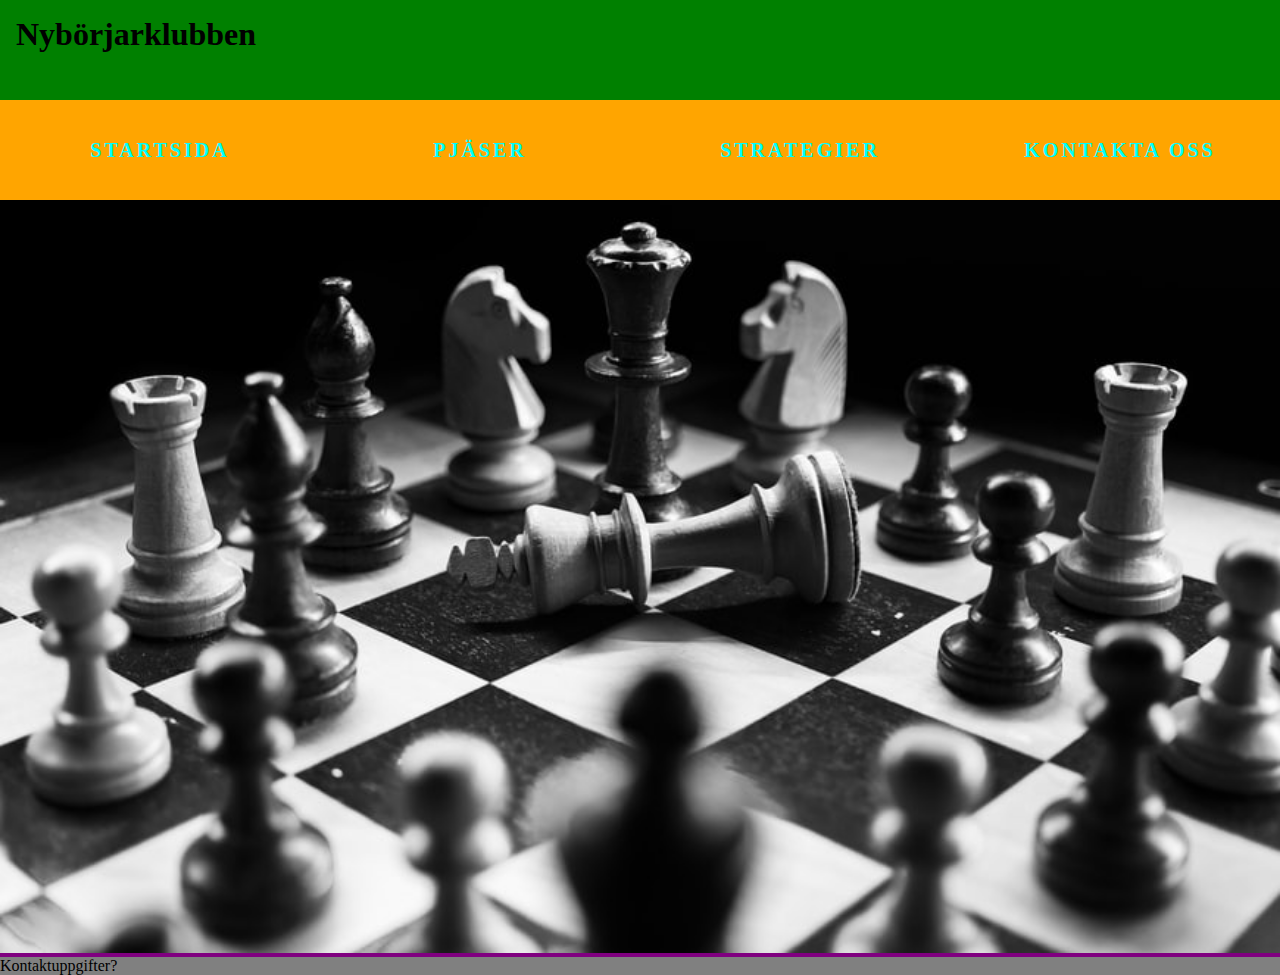
==== index.html @ f9b88149 "pieces" ====
<!DOCTYPE html>
<html lang="en">

<head>
    <meta charset="UTF-8">
    <meta http-equiv="X-UA-Compatible" content="IE=edge">
    <meta name="viewport" content="width=device-width, initial-scale=1.0">
    <title>Nybörjarklubben</title>
    <link rel="stylesheet" href="css/style.css">
</head>

<body>
    <div id="grid_wrapper">

        <header>
            <h1>Nybörjarklubben</h1>
        </header>

        <nav>
            <ul id="nav-links">
                <li><a href="index.html">Startsida</a></li>
                <li><a href="pieces.html">Pjäser</a></li>
                <li><a href="strategier.html">Strategier</a></li>
                <li><a href="kontakta_oss.html">Kontakta Oss</a></li>
            </ul>

            <div id="burger">
                <div id="line_1" class="burger_line"></div>
                <div id="line_2" class="burger_line"></div>
                <div id="line_3" class="burger_line"></div>
            </div>
        </nav>

        <section id="start_section">
            <img src="img/startsida.jpg" id="img_startsida" alt="Bild på ett schack-bräde">
        </section>

        <footer> Kontaktuppgifter?</footer>
    </div>

    <script src="js/script.js"></script>

</body>

</html>
---- css/style.css ----
* {
    margin: 0;
    padding: 0;
    box-sizing: border-box;
}

nav {
    display: flex;
    justify-content: flex-end;
    align-items: center;
    background-color: red;
    grid-area: na;
}

#nav-links {
    display: flex;
    flex-direction: column;
    justify-content: space-around;
    align-items: center;
    height: 90vh;
    background-color: rgb(25, 0, 255);
    position: absolute;
    right: 0px;
    top: -90vh;
    width: 200px;
    list-style: none;
    transition: all 0.5s;
}

.nav-active {
    transform: translateY(100vh);
}

#nav-links a {
    text-decoration: none;
    color: aqua;
    letter-spacing: 0.1875rem;
    font-weight: bold;
    font-size: 1.25rem;
    text-transform: uppercase;
    width: 200px;
    height: 3rem;
    display: flex;
    justify-content: center;
    align-items: center;
}

#nav-links a:hover {
    color: darkblue;
    background-color: brown;
    transition: ease 0.4s;
}

.burger_line {
    width: 25px;
    height: 3px;
    background-color: orange;
    margin: 5px;
    border-radius: 10%;
    transition: all 0.5s;
}

.crossed_line #line_2 {
    opacity: 0;
}

.crossed_line #line_1 {
    transform: rotate(-45deg) translate(-5px, 6px);
}

.crossed_line #line_3 {
    transform: rotate(45deg) translate(-5px, -6px);
}

#burger {
    margin-right: 87.5px;
    cursor: pointer;
}

#grid_wrapper {
    display: grid;
    grid-template-columns: minmax(200px, 1fr) 200px;
    grid-template-rows: 100px 1fr 100px;
    grid-template-areas: "he na" "ss ss" "fo fo";
}

header {
    grid-area: he;
    background: green;
    padding: 16px;
}

#start_section {
    grid-area: ss;
    background: purple;
}

footer {
    grid-area: fo;
    background: gray;
}

#img_startsida {
    height: auto;
    width: 100vw;
}

#pieces_wrapper{
    grid-area: ss;
    display: grid;
    grid-template-columns: 1fr 1fr;
    grid-template-rows: 1fr 1fr 1fr 1fr 1fr 1fr;
    grid-template-areas: 
    "kb kt"
    "qb qt"
    "rb rt"
    "bb bt"
    "hb ht"
    "pb pt"
    ;
}
#king_bild {
    grid-area: kb;
}
#king_text {
    grid-area: kt;
}
#queen_bild {
    grid-area: qb;
}
#queen_text {
    grid-area: qt;
}
#rook_bild {
    grid-area: rb;
}
#rook_text {
    grid-area: rt;
}
#bishop_bild {
    grid-area: bb;
}
#bishop_text {
    grid-area: bt;
}
#horse_bild {
    grid-area: hb;
}
#horse_text {
    grid-area: ht;
}
#pawn_bild {
    grid-area: pb;
}
#pawn_text {
    grid-area: pt;
}

@media screen and (min-width: 800px) {
    #burger {
        display: none;
    }
    #grid_wrapper {
        display: grid;
        grid-template-columns: 1fr 1fr;
        grid-template-rows: 100px 1fr 100px;
        grid-template-areas: "he" "na" "ss" "ss" "fo" "fo";
    }
    #nav-links {
        flex-direction: row;
        justify-content: space-around;
        align-items: center;
        height: 100px;
        background-color: orange;
        position: absolute;
        left: 0px;
        top: 100px;
        width: 100%;
    }
    #img_startsida {
        top: 100px;
        width: 100vw;
        height: auto;
    }
    .nav-active {
        transform: none;
    }
}
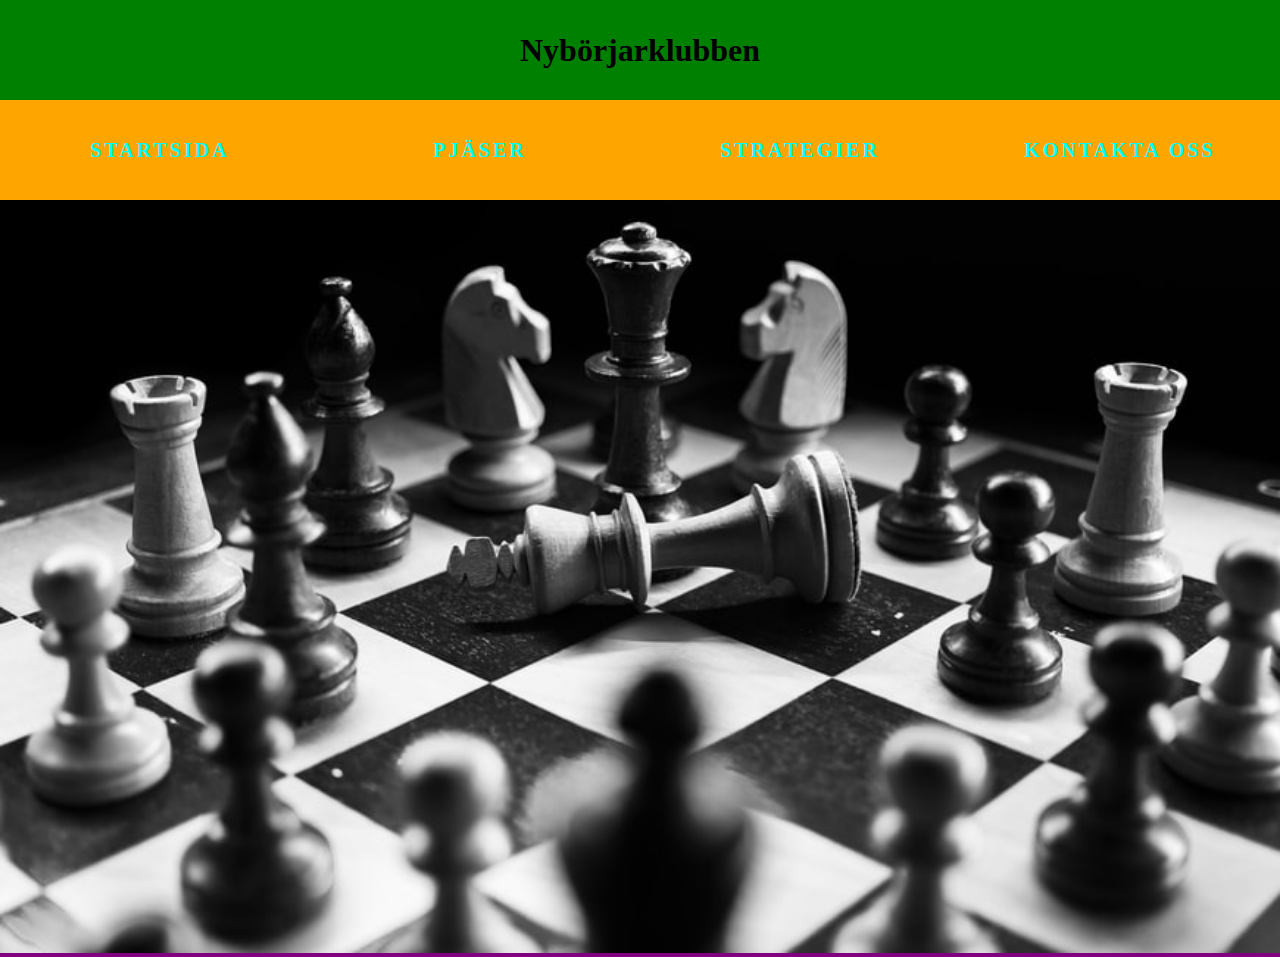
==== commit a79376b2: "skrev mycket i strategier." ====
--- a/index.html
+++ b/index.html
@@ -35,7 +35,6 @@
             <img src="img/startsida.jpg" id="img_startsida" alt="Bild på ett schack-bräde">
         </section>
 
-        <footer> Kontaktuppgifter?</footer>
     </div>
 
     <script src="js/script.js"></script>
--- a/css/style.css
+++ b/css/style.css
@@ -2,6 +2,9 @@
     margin: 0;
     padding: 0;
     box-sizing: border-box;
+}
+
+body {
 }
 
 nav {
@@ -80,14 +83,16 @@
 #grid_wrapper {
     display: grid;
     grid-template-columns: minmax(200px, 1fr) 200px;
-    grid-template-rows: 100px 1fr 100px;
-    grid-template-areas: "he na" "ss ss" "fo fo";
+    grid-template-rows: 100px 1fr;
+    grid-template-areas: "he na" "ss ss";
 }
 
 header {
     grid-area: he;
     background: green;
-    padding: 16px;
+    display: flex;
+    justify-content: center;
+    align-items: center;
 }
 
 #start_section {
@@ -95,11 +100,6 @@
     background: purple;
 }
 
-footer {
-    grid-area: fo;
-    background: gray;
-}
-
 #img_startsida {
     height: auto;
     width: 100vw;
@@ -108,8 +108,9 @@
 #pieces_wrapper{
     grid-area: ss;
     display: grid;
+    margin: 30px;
     grid-template-columns: 1fr 1fr;
-    grid-template-rows: 1fr 1fr 1fr 1fr 1fr 1fr;
+    grid-template-rows: 200px 200px 200px 200px 200px 200px;
     grid-template-areas: 
     "kb kt"
     "qb qt"
@@ -156,6 +157,90 @@
     grid-area: pt;
 }
 
+.pieces {
+    background-color: blueviolet;
+    flex-direction: column;
+    display: flex;
+    justify-content: center;
+    align-items: center;
+}
+
+.pieces_bilder {
+    height: 80%;
+    width: auto;
+}
+
+#strategier_wrapper{
+    grid-area: ss;
+    display: grid;
+    margin: 20px;
+    grid-template-columns: 1fr 1fr;
+    grid-template-rows: 100px 200px 100px 200px 100px 200px;
+    grid-template-areas: 
+    "op op" 
+    "bo to" 
+    "mg mg" 
+    "bm tm" 
+    "eg eg" 
+    "be te" 
+    ;
+}
+
+#openings{
+grid-area: op;
+}
+
+#bild_opening{
+grid-area: bo;
+margin-bottom: 20px;
+}
+
+.strategier_bilder {
+height: 100%;
+width: auto;
+margin-bottom: 20px;
+    }
+
+#text_opening{
+    grid-area: to;
+    margin-bottom: 20px;
+}
+
+#mid_game{
+    grid-area: mg;
+}
+
+#bild_mid{
+    grid-area: bm;
+    margin-bottom: 20px;
+}
+
+#text_mid{
+    grid-area: tm;
+    margin-bottom: 20px;
+}
+
+#end_game{
+    grid-area: eg;
+}
+
+#bild_end{
+    grid-area: be;
+}
+
+#text_end{
+    grid-area: te;
+}
+
+.strategier {
+    background-color: blueviolet;
+    flex-direction: column;
+    display: flex;
+    justify-content: center;
+    align-items: center;
+}
+
+
 @media screen and (min-width: 800px) {
     #burger {
         display: none;
@@ -163,8 +248,8 @@
     #grid_wrapper {
         display: grid;
         grid-template-columns: 1fr 1fr;
-        grid-template-rows: 100px 1fr 100px;
-        grid-template-areas: "he" "na" "ss" "ss" "fo" "fo";
+        grid-template-rows: 100px 1fr;
+        grid-template-areas: "he" "na" "ss" "ss";
     }
     #nav-links {
         flex-direction: row;
@@ -185,4 +270,38 @@
     .nav-active {
         transform: none;
     }
+
+    #pieces_wrapper{
+        grid-area: ss;
+        display: grid;
+        width: 100vw;
+        margin-top: 100px;
+        grid-template-columns: 1fr 1fr;
+        grid-template-rows: 1fr 1fr 1fr 1fr 1fr 1fr;
+        grid-template-areas: 
+        "kb kt"
+        "qb qt"
+        "rb rt"
+        "bb bt"
+        "hb ht"
+        "pb pt"
+        ;
+    }
+
+    #strategier_wrapper{
+        grid-area: ss;
+        display: grid;
+        width: 100vw;
+        margin-top: 100px;
+        grid-template-columns: 1fr 1fr;
+        grid-template-rows: 1fr 1fr 1fr 1fr 1fr 1fr;
+        grid-template-areas: 
+        "op op" 
+        "bo to" 
+        "mg mg" 
+        "bm tm" 
+        "eg eg" 
+        "be te" 
+        ;
+    }
 }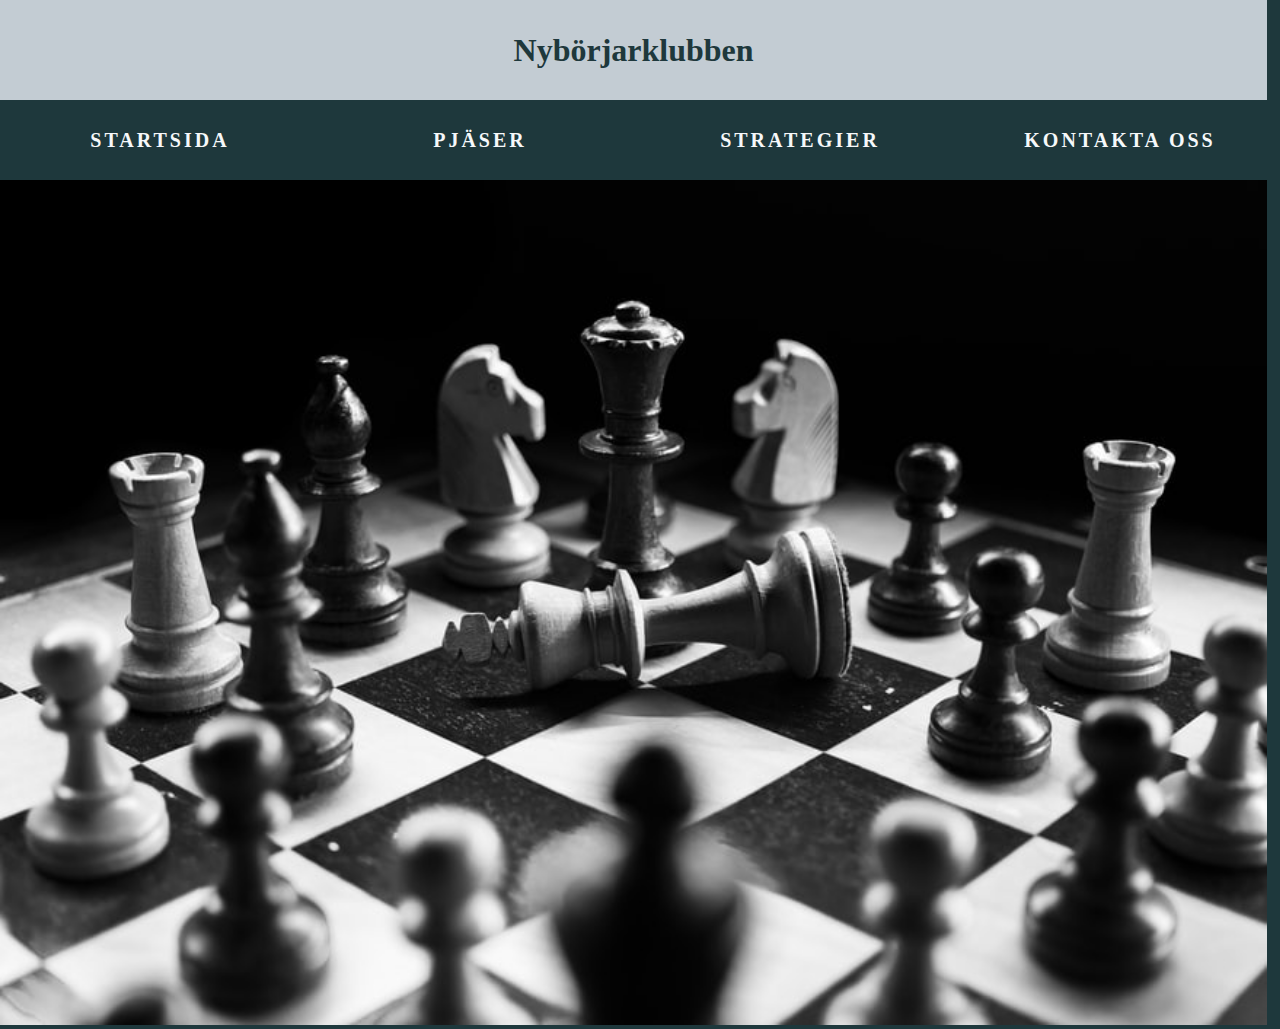
==== commit 625aa523: "färger och pieces-dokumentet" ====
--- a/index.html
+++ b/index.html
@@ -13,7 +13,7 @@
     <div id="grid_wrapper">
 
         <header>
-            <h1>Nybörjarklubben</h1>
+            <h1 id="club_name">Nybörjarklubben</h1>
         </header>
 
         <nav>
--- a/css/style.css
+++ b/css/style.css
@@ -5,13 +5,23 @@
 }
 
 body {
+background-color: #1e383c;
+}
+
+p {
+    color: #f6f8fa;
+}
+
+h1 {
+    color: #f6f8fa;
+    font-size: 2rem;
 }
 
 nav {
     display: flex;
     justify-content: flex-end;
     align-items: center;
-    background-color: red;
+    background-color: #c3ccd3;
     grid-area: na;
 }
 
@@ -21,7 +31,7 @@
     justify-content: space-around;
     align-items: center;
     height: 90vh;
-    background-color: rgb(25, 0, 255);
+    background-color: #1e383c;
     position: absolute;
     right: 0px;
     top: -90vh;
@@ -36,7 +46,7 @@
 
 #nav-links a {
     text-decoration: none;
-    color: aqua;
+    color: #f6f8fa;
     letter-spacing: 0.1875rem;
     font-weight: bold;
     font-size: 1.25rem;
@@ -49,15 +59,14 @@
 }
 
 #nav-links a:hover {
-    color: darkblue;
-    background-color: brown;
+    background-color: #47646f;
     transition: ease 0.4s;
 }
 
 .burger_line {
     width: 25px;
     height: 3px;
-    background-color: orange;
+    background-color:#1e383c;
     margin: 5px;
     border-radius: 10%;
     transition: all 0.5s;
@@ -89,15 +98,19 @@
 
 header {
     grid-area: he;
-    background: green;
+    background-color: #c3ccd3;
     display: flex;
     justify-content: center;
     align-items: center;
+}
+
+#club_name{
+    color: #1e383c;
 }
 
 #start_section {
     grid-area: ss;
-    background: purple;
+    background-color: #1e383c;
 }
 
 #img_startsida {
@@ -105,64 +118,99 @@
     width: 100vw;
 }
 
-#pieces_wrapper{
+#pieces_wrapper {
     grid-area: ss;
     display: grid;
     margin: 30px;
     grid-template-columns: 1fr 1fr;
     grid-template-rows: 200px 200px 200px 200px 200px 200px;
-    grid-template-areas: 
-    "kb kt"
-    "qb qt"
-    "rb rt"
-    "bb bt"
-    "hb ht"
-    "pb pt"
-    ;
-}
+    grid-template-areas: "kb kt" "qb qt" "rb rt" "bb bt" "hb ht" "pb pt";
+}
+
 #king_bild {
     grid-area: kb;
-}
+    margin-bottom: 2.5px;
+}
+
 #king_text {
     grid-area: kt;
-}
+    margin-bottom: 2.5px;
+}
+
 #queen_bild {
     grid-area: qb;
-}
+    background-color: #47646f;
+    margin-bottom: 2.5px;
+    margin-top: 2.5px;
+}
+
 #queen_text {
     grid-area: qt;
-}
+    background-color: #47646f;
+    margin-bottom: 2.5px;
+    margin-top: 2.5px;
+}
+
 #rook_bild {
     grid-area: rb;
-}
+    margin-bottom: 2.5px;
+    margin-top: 2.5px;
+}
+
 #rook_text {
     grid-area: rt;
-}
+    margin-bottom: 2.5px;
+    margin-top: 2.5px;
+}
+
 #bishop_bild {
     grid-area: bb;
-}
+    background-color: #47646f;
+    margin-bottom: 2.5px;
+    margin-top: 2.5px;
+}
+
 #bishop_text {
     grid-area: bt;
-}
+    background-color: #47646f;
+    margin-bottom: 2.5px;
+    margin-top: 2.5px;
+}
+
 #horse_bild {
     grid-area: hb;
-}
+    margin-bottom: 2.5px;
+    margin-top: 2.5px;
+}
+
 #horse_text {
     grid-area: ht;
-}
+    margin-bottom: 2.5px;
+    margin-top: 2.5px;
+}
+
 #pawn_bild {
     grid-area: pb;
-}
+    background-color: #47646f;
+    margin-bottom: 2.5px;
+    margin-top: 2.5px;
+}
+
 #pawn_text {
     grid-area: pt;
+    background-color: #47646f;
+    margin-bottom: 2.5px;
+    margin-top: 2.5px;
 }
 
 .pieces {
-    background-color: blueviolet;
+    background-color: #8ea6b2;
     flex-direction: column;
     display: flex;
     justify-content: center;
     align-items: center;
+    text-align: center;
+    padding-right: 1.5rem;
 }
 
 .pieces_bilder {
@@ -170,65 +218,58 @@
     width: auto;
 }
 
-#strategier_wrapper{
+#strategier_wrapper {
     grid-area: ss;
     display: grid;
     margin: 20px;
     grid-template-columns: 1fr 1fr;
     grid-template-rows: 100px 200px 100px 200px 100px 200px;
-    grid-template-areas: 
-    "op op" 
-    "bo to" 
-    "mg mg" 
-    "bm tm" 
-    "eg eg" 
-    "be te" 
-    ;
-}
-
-#openings{
-grid-area: op;
-}
-
-#bild_opening{
-grid-area: bo;
-margin-bottom: 20px;
+    grid-template-areas: "op op" "bo to" "mg mg" "bm tm" "eg eg" "be te";
+}
+
+#openings {
+    grid-area: op;
+}
+
+#bild_opening {
+    grid-area: bo;
+    margin-bottom: 20px;
 }
 
 .strategier_bilder {
-height: 100%;
-width: auto;
-margin-bottom: 20px;
-    }
-
-#text_opening{
+    height: 100%;
+    width: auto;
+    margin-bottom: 20px;
+}
+
+#text_opening {
     grid-area: to;
     margin-bottom: 20px;
 }
 
-#mid_game{
+#mid_game {
     grid-area: mg;
 }
 
-#bild_mid{
+#bild_mid {
     grid-area: bm;
     margin-bottom: 20px;
 }
 
-#text_mid{
+#text_mid {
     grid-area: tm;
     margin-bottom: 20px;
 }
 
-#end_game{
+#end_game {
     grid-area: eg;
 }
 
-#bild_end{
+#bild_end {
     grid-area: be;
 }
 
-#text_end{
+#text_end {
     grid-area: te;
 }
 
@@ -239,7 +280,6 @@
     justify-content: center;
     align-items: center;
 }
-
 
 @media screen and (min-width: 800px) {
     #burger {
@@ -255,53 +295,132 @@
         flex-direction: row;
         justify-content: space-around;
         align-items: center;
-        height: 100px;
-        background-color: orange;
+        height: 80px;
+        background-color: ##1e383c;
         position: absolute;
-        left: 0px;
-        top: 100px;
-        width: 100%;
-    }
-    #img_startsida {
         top: 100px;
         width: 100vw;
+    }
+    #img_startsida {
+        margin-top: 80px;
+        top: 100px;
+        width: 99vw;
         height: auto;
     }
     .nav-active {
         transform: none;
     }
-
-    #pieces_wrapper{
+    #pieces_wrapper {
+        grid-area: ss;
+        display: grid;
+        width: 100vw;
+        margin: 0px;
+        margin-top: 80px;
+        grid-template-columns: 200px 1fr 200px 1fr;
+        grid-template-rows: 300px 300px 300px;
+        grid-template-areas: "kb kt qb qt" "rb rt bb bt" "hb ht pb pt";
+    }
+
+    .pieces {
+    }
+
+    #king_bild {
+        grid-area: kb;
+        margin-bottom: 5px;
+    }
+    
+    #king_text {
+        grid-area: kt;
+        margin-right: 5px;
+        margin-bottom: 5px;
+    }
+
+    #queen_bild {
+        grid-area: qb;
+        margin-left: 5px;
+        margin-bottom: 5px;
+        margin-top: 0px;
+    }
+    
+    #queen_text {
+        grid-area: qt;
+        margin-bottom: 5px;
+        margin-top: 0px;
+    }
+
+    #rook_bild {
+        grid-area: rb;
+        background-color: #47646f;
+        margin-bottom: 5px;
+        margin-top: 5px;
+    }
+    
+    #rook_text {
+        grid-area: rt;
+        background-color: #47646f;
+        margin-right: 5px;
+        margin-bottom: 5px;
+        margin-top: 5px;
+    }
+    
+    #bishop_bild {
+        grid-area: bb;
+        background-color: #8ea6b2;
+        margin-left: 5px;
+        margin-bottom: 5px;
+        margin-top: 5px;
+    }
+    
+    #bishop_text {
+        grid-area: bt;
+        background-color: #8ea6b2;
+        margin-bottom: 5px;
+        margin-top: 5px;
+    }
+    
+    #horse_bild {
+        grid-area: hb;
+        margin-bottom: 10px;
+        margin-top: 5px;
+    }
+
+    #horse_text {
+        grid-area: ht;
+        margin-right: 5px;
+        margin-bottom: 10px;
+        margin-top: 5px;
+    } 
+
+    #pawn_bild {
+        grid-area: pb;
+        margin-left: 5px;
+        margin-bottom: 10px;
+        margin-top: 5px;
+    }
+    
+    #pawn_text {
+        grid-area: pt;
+        margin-bottom: 10px;
+        margin-top: 5px;
+    }
+    .center_the_pieces_wrapper {
+        display: flex;
+        justify-content: center;
+    }
+    #strategier_wrapper {
         grid-area: ss;
         display: grid;
         width: 100vw;
         margin-top: 100px;
         grid-template-columns: 1fr 1fr;
-        grid-template-rows: 1fr 1fr 1fr 1fr 1fr 1fr;
-        grid-template-areas: 
-        "kb kt"
-        "qb qt"
-        "rb rt"
-        "bb bt"
-        "hb ht"
-        "pb pt"
-        ;
-    }
-
-    #strategier_wrapper{
-        grid-area: ss;
-        display: grid;
-        width: 100vw;
-        margin-top: 100px;
-        grid-template-columns: 1fr 1fr;
-        grid-template-rows: 1fr 1fr 1fr 1fr 1fr 1fr;
-        grid-template-areas: 
-        "op op" 
-        "bo to" 
-        "mg mg" 
-        "bm tm" 
-        "eg eg" 
-        "be te" 
-        ;
-    }
+        grid-template-rows: 80px 400px 80px 400px 80px 400px;
+        grid-template-areas: "op op" "bo to" "mg mg" "bm tm" "eg eg" "be te";
+    }
+
+    #openings {
+        grid-area: op;
+        margin-right: 50vh;
+        margin-left: 50vh;
+    }
+
 }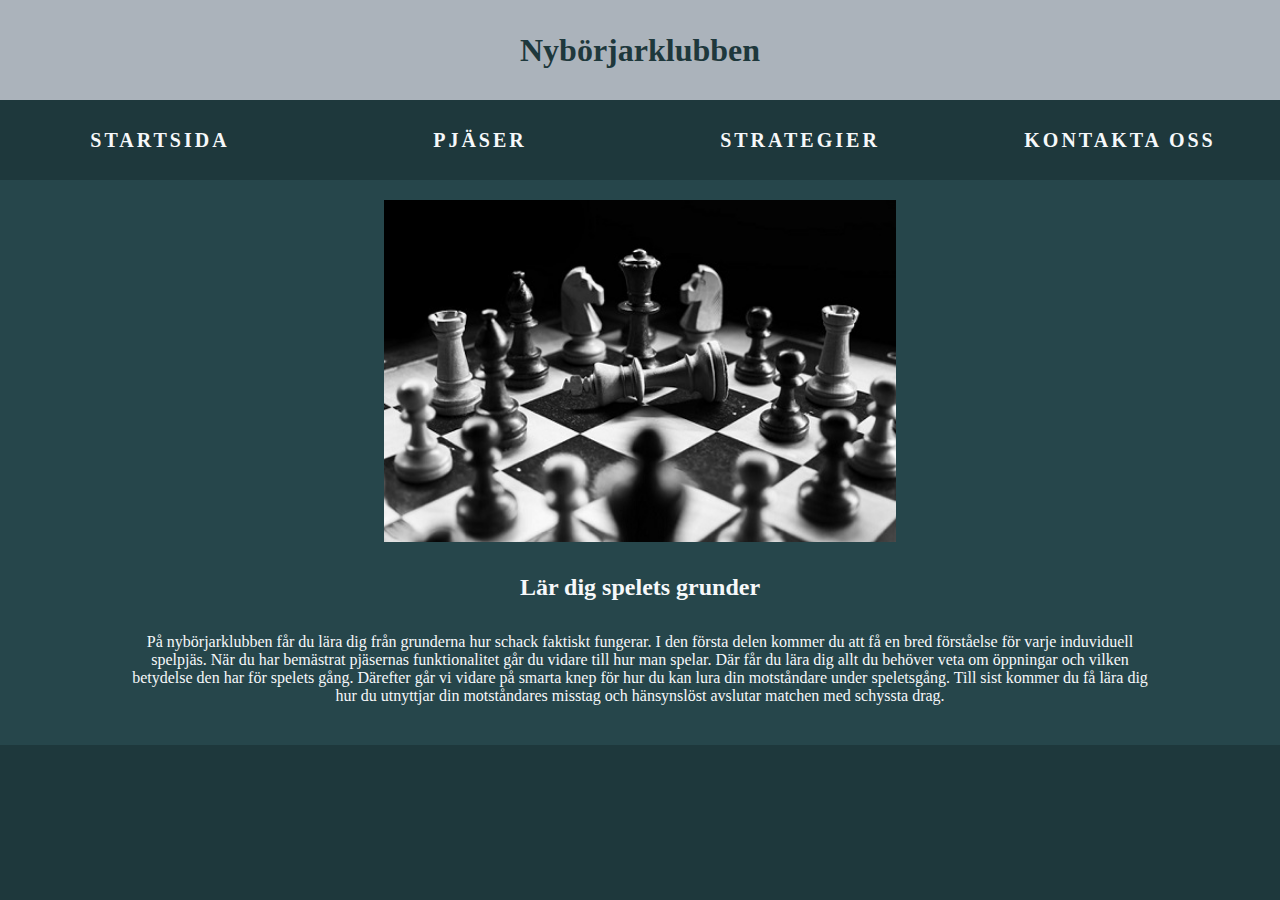
==== commit a61b1762: "indexhtml" ====
--- a/index.html
+++ b/index.html
@@ -33,6 +33,8 @@
 
         <section id="start_section">
             <img src="img/startsida.jpg" id="img_startsida" alt="Bild på ett schack-bräde">
+            <h2 class="start_text">Lär dig spelets grunder</h2>
+            <p class="start_text start_text2">På nybörjarklubben får du lära dig från grunderna hur schack faktiskt fungerar. I den första delen kommer du att få en bred förståelse för varje induviduell spelpjäs. När du har bemästrat pjäsernas funktionalitet går du vidare till hur man spelar. Där får du lära dig allt du behöver veta om öppningar och vilken betydelse den har för spelets gång. Därefter går vi vidare på smarta knep för hur du kan lura din motståndare under speletsgång. Till sist kommer du få lära dig hur du utnyttjar din motståndares misstag och hänsynslöst avslutar matchen med schyssta drag.</p>
         </section>
 
     </div>
--- a/css/style.css
+++ b/css/style.css
@@ -15,6 +15,10 @@
 h1 {
     color: #f6f8fa;
     font-size: 2rem;
+}
+
+h2 {
+    color: #f6f8fa;
 }
 
 nav {
@@ -98,7 +102,7 @@
 
 header {
     grid-area: he;
-    background-color: #c3ccd3;
+    background-color: #abb3bb;
     display: flex;
     justify-content: center;
     align-items: center;
@@ -106,11 +110,12 @@
 
 #club_name{
     color: #1e383c;
+    text-align: center;
 }
 
 #start_section {
     grid-area: ss;
-    background-color: #1e383c;
+    background-color: #26464b;
 }
 
 #img_startsida {
@@ -123,7 +128,7 @@
     display: grid;
     margin: 30px;
     grid-template-columns: 1fr 1fr;
-    grid-template-rows: 200px 200px 200px 200px 200px 200px;
+    grid-template-rows: repeat(6,200px);
     grid-template-areas: "kb kt" "qb qt" "rb rt" "bb bt" "hb ht" "pb pt";
 }
 
@@ -204,7 +209,7 @@
 }
 
 .pieces {
-    background-color: #8ea6b2;
+    background-color: #788c96;
     flex-direction: column;
     display: flex;
     justify-content: center;
@@ -287,24 +292,45 @@
     }
     #grid_wrapper {
         display: grid;
-        grid-template-columns: 1fr 1fr;
+        grid-template-columns: 1fr;
         grid-template-rows: 100px 1fr;
-        grid-template-areas: "he" "na" "ss" "ss";
+        grid-template-areas: 
+        "he"  
+        "ss";
     }
     #nav-links {
         flex-direction: row;
         justify-content: space-around;
         align-items: center;
         height: 80px;
-        background-color: ##1e383c;
+        background-color: #1e383c;
         position: absolute;
         top: 100px;
         width: 100vw;
     }
+
+    #start_section{
+        display: flex;
+        flex-direction: column; 
+        align-items:center;
+        justify-content: space-evenly;
+    }
+
+    .start_text{
+        margin-top: 2rem;
+        margin-right: 8rem;
+        margin-left: 8rem;
+        text-align: center;
+    }
+
+    .start_text2 {
+        margin-bottom: 40px;
+    }
+
     #img_startsida {
-        margin-top: 80px;
+        margin-top: 100px;
         top: 100px;
-        width: 99vw;
+        width: 40%;
         height: auto;
     }
     .nav-active {
@@ -365,7 +391,7 @@
     
     #bishop_bild {
         grid-area: bb;
-        background-color: #8ea6b2;
+        background-color: #788c96;
         margin-left: 5px;
         margin-bottom: 5px;
         margin-top: 5px;
@@ -373,7 +399,7 @@
     
     #bishop_text {
         grid-area: bt;
-        background-color: #8ea6b2;
+        background-color: #788c96;
         margin-bottom: 5px;
         margin-top: 5px;
     }
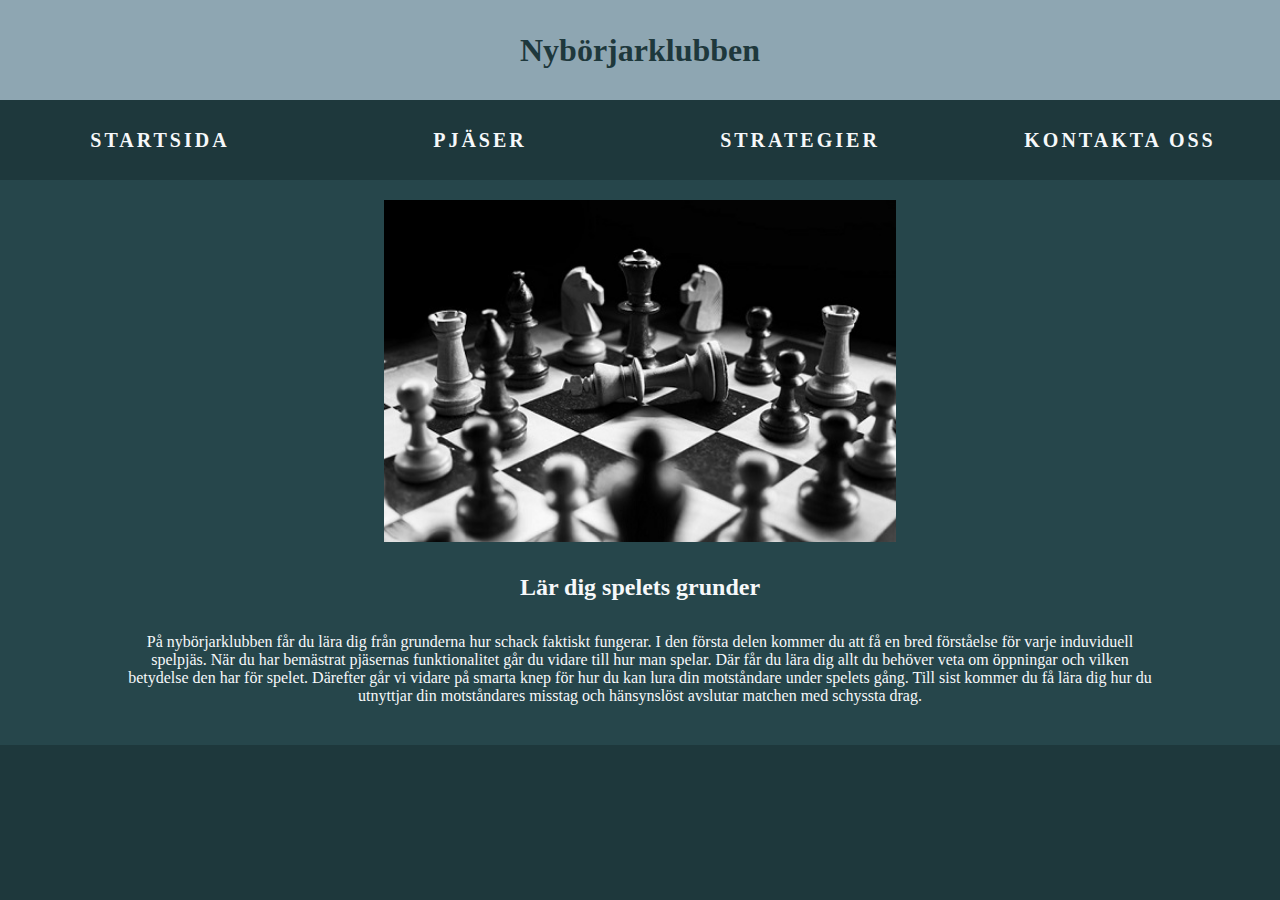
==== commit 393731c2: "strategier" ====
--- a/index.html
+++ b/index.html
@@ -34,7 +34,7 @@
         <section id="start_section">
             <img src="img/startsida.jpg" id="img_startsida" alt="Bild på ett schack-bräde">
             <h2 class="start_text">Lär dig spelets grunder</h2>
-            <p class="start_text start_text2">På nybörjarklubben får du lära dig från grunderna hur schack faktiskt fungerar. I den första delen kommer du att få en bred förståelse för varje induviduell spelpjäs. När du har bemästrat pjäsernas funktionalitet går du vidare till hur man spelar. Där får du lära dig allt du behöver veta om öppningar och vilken betydelse den har för spelets gång. Därefter går vi vidare på smarta knep för hur du kan lura din motståndare under speletsgång. Till sist kommer du få lära dig hur du utnyttjar din motståndares misstag och hänsynslöst avslutar matchen med schyssta drag.</p>
+            <p class="start_text start_text2">På nybörjarklubben får du lära dig från grunderna hur schack faktiskt fungerar. I den första delen kommer du att få en bred förståelse för varje induviduell spelpjäs. När du har bemästrat pjäsernas funktionalitet går du vidare till hur man spelar. Där får du lära dig allt du behöver veta om öppningar och vilken betydelse den har för spelet. Därefter går vi vidare på smarta knep för hur du kan lura din motståndare under spelets gång. Till sist kommer du få lära dig hur du utnyttjar din motståndares misstag och hänsynslöst avslutar matchen med schyssta drag.</p>
         </section>
 
     </div>
--- a/css/style.css
+++ b/css/style.css
@@ -25,7 +25,7 @@
     display: flex;
     justify-content: flex-end;
     align-items: center;
-    background-color: #c3ccd3;
+    background-color: #8ea6b2;
     grid-area: na;
 }
 
@@ -102,7 +102,7 @@
 
 header {
     grid-area: he;
-    background-color: #abb3bb;
+    background-color: #8ea6b2;
     display: flex;
     justify-content: center;
     align-items: center;
@@ -122,6 +122,25 @@
     height: auto;
     width: 100vw;
 }
+
+#start_section{
+    display: flex;
+    flex-direction: column; 
+    align-items:center;
+    justify-content: space-evenly;
+}
+
+.start_text{
+    margin-top: 2rem;
+    margin-right: 4rem;
+    margin-left: 4rem;
+    text-align: center;
+}
+
+.start_text2 {
+    margin-bottom: 40px;
+}
+
 
 #pieces_wrapper {
     grid-area: ss;
@@ -228,21 +247,27 @@
     display: grid;
     margin: 20px;
     grid-template-columns: 1fr 1fr;
-    grid-template-rows: 100px 200px 100px 200px 100px 200px;
+    grid-template-rows: 70px 200px 70px 200px 70px 200px;
     grid-template-areas: "op op" "bo to" "mg mg" "bm tm" "eg eg" "be te";
+}
+
+.rubriker_stratergier {
+    color: #1e383c;
 }
 
 #openings {
     grid-area: op;
+    background-color: #8ea6b2;
 }
 
 #bild_opening {
     grid-area: bo;
     margin-bottom: 20px;
+    background-color: #47646f;
 }
 
 .strategier_bilder {
-    height: 100%;
+    height: 24vw;
     width: auto;
     margin-bottom: 20px;
 }
@@ -250,40 +275,48 @@
 #text_opening {
     grid-area: to;
     margin-bottom: 20px;
+    background-color: #47646f;
 }
 
 #mid_game {
     grid-area: mg;
+    background-color: #8ea6b2;
+    
 }
 
 #bild_mid {
     grid-area: bm;
     margin-bottom: 20px;
+    background-color: #47646f;
 }
 
 #text_mid {
     grid-area: tm;
     margin-bottom: 20px;
+    background-color: #47646f;
 }
 
 #end_game {
     grid-area: eg;
+    background-color: #8ea6b2;
 }
 
 #bild_end {
     grid-area: be;
+    background-color: #47646f;
 }
 
 #text_end {
     grid-area: te;
+    background-color: #47646f;
 }
 
 .strategier {
-    background-color: blueviolet;
     flex-direction: column;
     display: flex;
     justify-content: center;
     align-items: center;
+    text-align: center;
 }
 
 @media screen and (min-width: 800px) {
@@ -439,14 +472,12 @@
         width: 100vw;
         margin-top: 100px;
         grid-template-columns: 1fr 1fr;
-        grid-template-rows: 80px 400px 80px 400px 80px 400px;
+        grid-template-rows: 80px 500px 80px 500px 80px 500px;
         grid-template-areas: "op op" "bo to" "mg mg" "bm tm" "eg eg" "be te";
+        margin: 0%;
     }
 
     #openings {
         grid-area: op;
-        margin-right: 50vh;
-        margin-left: 50vh;
-    }
-
+    }
 }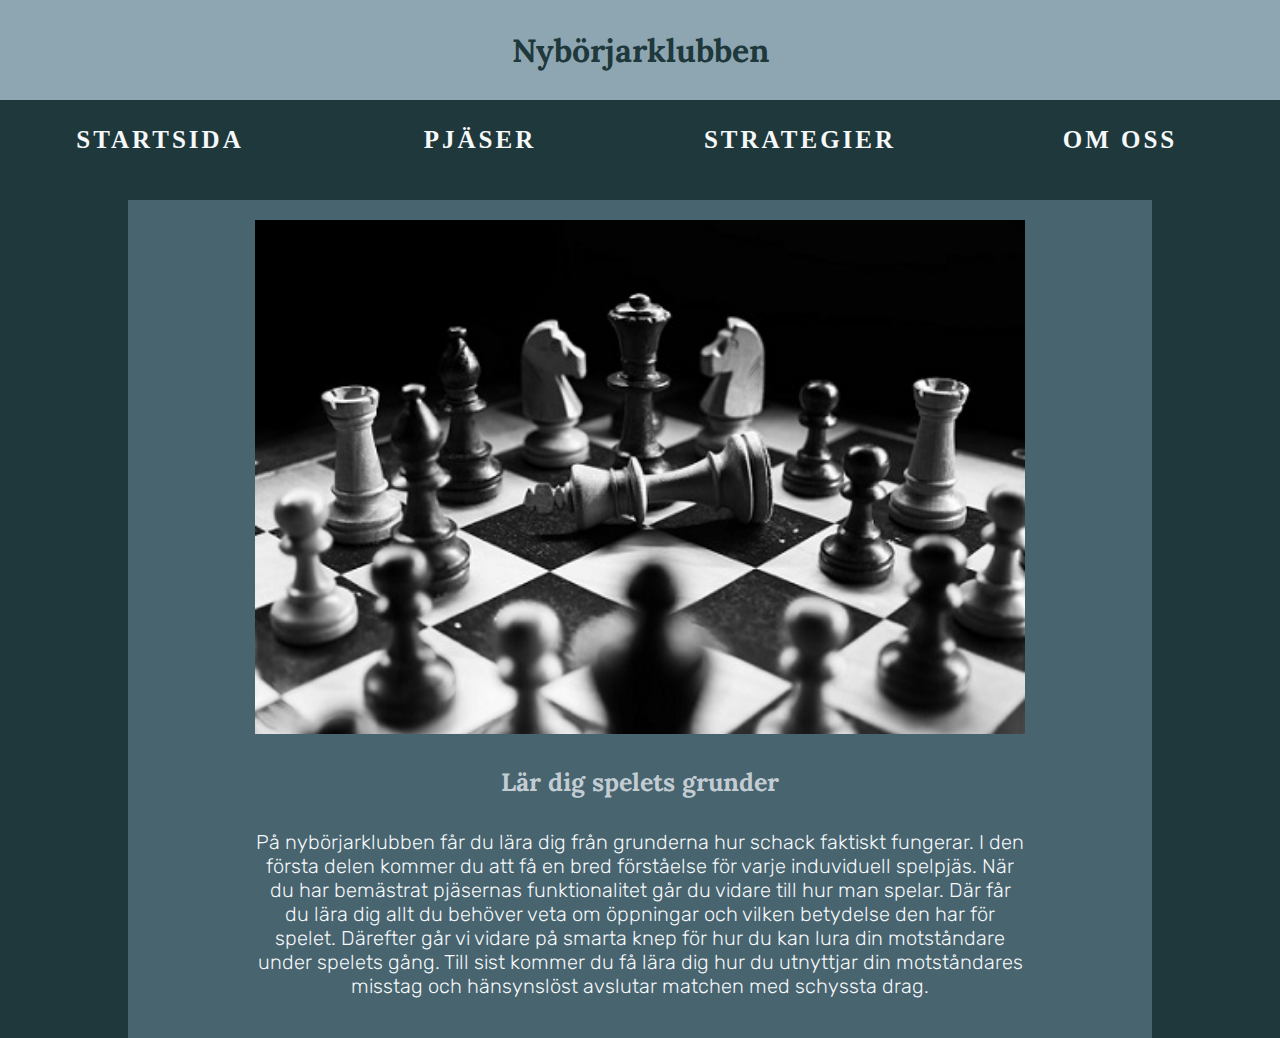
==== commit 6a2643c5: "fonts och size" ====
--- a/index.html
+++ b/index.html
@@ -7,6 +7,9 @@
     <meta name="viewport" content="width=device-width, initial-scale=1.0">
     <title>Nybörjarklubben</title>
     <link rel="stylesheet" href="css/style.css">
+    <style>
+        @import url('https://fonts.googleapis.com/css2?family=Lora&family=Rubik:wght@500&display=swap');
+    </style>
 </head>
 
 <body>
@@ -18,10 +21,10 @@
 
         <nav>
             <ul id="nav-links">
-                <li><a href="index.html">Startsida</a></li>
-                <li><a href="pieces.html">Pjäser</a></li>
-                <li><a href="strategier.html">Strategier</a></li>
-                <li><a href="kontakta_oss.html">Kontakta Oss</a></li>
+                <li><a href="index.html"><h3>startsida</h3></a></li>
+                <li><a href="pieces.html"><h3>Pjäser</h3></a></li>
+                <li><a href="strategier.html"><h3>Strategier</h3></a></li>
+                <li><a href="kontakta_oss.html"><h3>Om Oss</h3></a></li>
             </ul>
 
             <div id="burger">
@@ -31,12 +34,13 @@
             </div>
         </nav>
 
-        <section id="start_section">
-            <img src="img/startsida.jpg" id="img_startsida" alt="Bild på ett schack-bräde">
-            <h2 class="start_text">Lär dig spelets grunder</h2>
-            <p class="start_text start_text2">På nybörjarklubben får du lära dig från grunderna hur schack faktiskt fungerar. I den första delen kommer du att få en bred förståelse för varje induviduell spelpjäs. När du har bemästrat pjäsernas funktionalitet går du vidare till hur man spelar. Där får du lära dig allt du behöver veta om öppningar och vilken betydelse den har för spelet. Därefter går vi vidare på smarta knep för hur du kan lura din motståndare under spelets gång. Till sist kommer du få lära dig hur du utnyttjar din motståndares misstag och hänsynslöst avslutar matchen med schyssta drag.</p>
-        </section>
-
+        <div id="center_start">
+            <section id="start_section">
+                <img src="img/startsida.jpg" id="img_startsida" alt="Bild på ett schack-bräde">
+                <h2 class="start_text">Lär dig spelets grunder</h2>
+                <p class="start_text start_text2">På nybörjarklubben får du lära dig från grunderna hur schack faktiskt fungerar. I den första delen kommer du att få en bred förståelse för varje induviduell spelpjäs. När du har bemästrat pjäsernas funktionalitet går du vidare till hur man spelar. Där får du lära dig allt du behöver veta om öppningar och vilken betydelse den har för spelet. Därefter går vi vidare på smarta knep för hur du kan lura din motståndare under spelets gång. Till sist kommer du få lära dig hur du utnyttjar din motståndares misstag och hänsynslöst avslutar matchen med schyssta drag.</p>
+            </section>
+        </div>
     </div>
 
     <script src="js/script.js"></script>
--- a/css/style.css
+++ b/css/style.css
@@ -10,15 +10,26 @@
 
 p {
     color: #f6f8fa;
+    font-family: 'Rubik', sans-serif;
+    font-weight: lighter;
+    font-size: 85%;
 }
 
 h1 {
     color: #f6f8fa;
     font-size: 2rem;
+    font-family: 'Lora', serif;
 }
 
 h2 {
+    color: #c3ccd3;
+    font-family: 'Lora', serif;
+    font-size: 1.5625rem;
+}
+
+h3 {
     color: #f6f8fa;
+    font-size: 1.5625rem;
 }
 
 nav {
@@ -58,7 +69,7 @@
     width: 200px;
     height: 3rem;
     display: flex;
-    justify-content: center;
+    justify-content: space-evenly;
     align-items: center;
 }
 
@@ -71,7 +82,7 @@
     width: 25px;
     height: 3px;
     background-color:#1e383c;
-    margin: 5px;
+    margin: 0.3rem;
     border-radius: 10%;
     transition: all 0.5s;
 }
@@ -89,7 +100,7 @@
 }
 
 #burger {
-    margin-right: 87.5px;
+    margin-right: 5.46875rem;
     cursor: pointer;
 }
 
@@ -113,14 +124,20 @@
     text-align: center;
 }
 
+#center_start{
+    grid-area: ss;
+    display: flex;
+    justify-content: center;
+}
+
 #start_section {
-    grid-area: ss;
-    background-color: #26464b;
+    background-color: #47646f;
+    width: 90vw;
 }
 
 #img_startsida {
     height: auto;
-    width: 100vw;
+    width: 80vw;
 }
 
 #start_section{
@@ -138,14 +155,17 @@
 }
 
 .start_text2 {
-    margin-bottom: 40px;
-}
-
-
+    margin-bottom: 2.5rem;
+}
+
+#center_pieces{
+    grid-area: ss;
+    display: flex;
+    justify-content: center;
+}
 #pieces_wrapper {
-    grid-area: ss;
     display: grid;
-    margin: 30px;
+    width: 90vw;
     grid-template-columns: 1fr 1fr;
     grid-template-rows: repeat(6,200px);
     grid-template-areas: "kb kt" "qb qt" "rb rt" "bb bt" "hb ht" "pb pt";
@@ -153,78 +173,78 @@
 
 #king_bild {
     grid-area: kb;
-    margin-bottom: 2.5px;
+    margin-bottom: 0.15625rem;
 }
 
 #king_text {
     grid-area: kt;
-    margin-bottom: 2.5px;
+    margin-bottom: 0.15625rem;
 }
 
 #queen_bild {
     grid-area: qb;
     background-color: #47646f;
-    margin-bottom: 2.5px;
-    margin-top: 2.5px;
+    margin-bottom: 0.15625rem;
+    margin-top: 0.15625rem;
 }
 
 #queen_text {
     grid-area: qt;
     background-color: #47646f;
-    margin-bottom: 2.5px;
-    margin-top: 2.5px;
+    margin-bottom: 0.15625rem;
+    margin-top: 0.15625rem;
 }
 
 #rook_bild {
     grid-area: rb;
-    margin-bottom: 2.5px;
-    margin-top: 2.5px;
+    margin-bottom: 0.15625rem;
+    margin-top: 0.15625rem;
 }
 
 #rook_text {
     grid-area: rt;
-    margin-bottom: 2.5px;
-    margin-top: 2.5px;
+    margin-bottom: 0.15625rem;
+    margin-top: 0.15625rem;
 }
 
 #bishop_bild {
     grid-area: bb;
     background-color: #47646f;
-    margin-bottom: 2.5px;
-    margin-top: 2.5px;
+    margin-bottom: 0.15625rem;
+    margin-top: 0.15625rem;
 }
 
 #bishop_text {
     grid-area: bt;
     background-color: #47646f;
-    margin-bottom: 2.5px;
-    margin-top: 2.5px;
+    margin-bottom: 0.15625rem;
+    margin-top: 0.15625rem;
 }
 
 #horse_bild {
     grid-area: hb;
-    margin-bottom: 2.5px;
-    margin-top: 2.5px;
+    margin-bottom: 0.15625rem;
+    margin-top: 0.15625rem;
 }
 
 #horse_text {
     grid-area: ht;
-    margin-bottom: 2.5px;
-    margin-top: 2.5px;
+    margin-bottom: 0.15625rem;
+    margin-top: 0.15625rem;
 }
 
 #pawn_bild {
     grid-area: pb;
     background-color: #47646f;
-    margin-bottom: 2.5px;
-    margin-top: 2.5px;
+    margin-bottom: 0.15625rem;
+    margin-top: 0.15625rem;
 }
 
 #pawn_text {
     grid-area: pt;
     background-color: #47646f;
-    margin-bottom: 2.5px;
-    margin-top: 2.5px;
+    margin-bottom: 0.15625rem;
+    margin-top: 0.15625rem;
 }
 
 .pieces {
@@ -242,10 +262,15 @@
     width: auto;
 }
 
+#center_strategier{
+        grid-area: ss;
+        display: flex;
+        justify-content: center;
+    }
+
 #strategier_wrapper {
-    grid-area: ss;
     display: grid;
-    margin: 20px;
+    margin: 1.25rem;
     grid-template-columns: 1fr 1fr;
     grid-template-rows: 70px 200px 70px 200px 70px 200px;
     grid-template-areas: "op op" "bo to" "mg mg" "bm tm" "eg eg" "be te";
@@ -262,19 +287,19 @@
 
 #bild_opening {
     grid-area: bo;
-    margin-bottom: 20px;
+    margin-bottom: 1.25rem;
     background-color: #47646f;
 }
 
 .strategier_bilder {
     height: 24vw;
     width: auto;
-    margin-bottom: 20px;
+    margin-bottom: 1.25rem;
 }
 
 #text_opening {
     grid-area: to;
-    margin-bottom: 20px;
+    margin-bottom: 1.25rem;
     background-color: #47646f;
 }
 
@@ -286,13 +311,13 @@
 
 #bild_mid {
     grid-area: bm;
-    margin-bottom: 20px;
+    margin-bottom: 1.25rem;
     background-color: #47646f;
 }
 
 #text_mid {
     grid-area: tm;
-    margin-bottom: 20px;
+    margin-bottom: 1.25rem;
     background-color: #47646f;
 }
 
@@ -320,6 +345,11 @@
 }
 
 @media screen and (min-width: 800px) {
+    
+    p{
+        font-size: 1.25rem;
+    }
+
     #burger {
         display: none;
     }
@@ -357,127 +387,132 @@
     }
 
     .start_text2 {
-        margin-bottom: 40px;
-    }
-
+        margin-bottom: 2.5rem;
+    }
+
+    #start_section{
+        width: 80vw;
+        margin-top: 6.25rem;
+    }
     #img_startsida {
-        margin-top: 100px;
-        top: 100px;
-        width: 40%;
+        margin-top: 1.25rem;
+        width: 70vw;
         height: auto;
     }
     .nav-active {
         transform: none;
     }
     #pieces_wrapper {
-        grid-area: ss;
         display: grid;
-        width: 100vw;
-        margin: 0px;
-        margin-top: 80px;
+        width: 80vw;
+        margin-top: 5rem;
+        margin-bottom: 1.25rem;
         grid-template-columns: 200px 1fr 200px 1fr;
         grid-template-rows: 300px 300px 300px;
         grid-template-areas: "kb kt qb qt" "rb rt bb bt" "hb ht pb pt";
     }
 
-    .pieces {
-    }
-
     #king_bild {
         grid-area: kb;
-        margin-bottom: 5px;
+        margin-bottom: 0.3125rem;
     }
     
     #king_text {
         grid-area: kt;
-        margin-right: 5px;
-        margin-bottom: 5px;
+        margin-right: 0.3125rem;
+        margin-bottom: 0.3125rem;
     }
 
     #queen_bild {
         grid-area: qb;
-        margin-left: 5px;
-        margin-bottom: 5px;
-        margin-top: 0px;
+        margin-left: 0.3125rem;
+        margin-bottom: 0.3125rem;
+        margin-top: 0rem;
     }
     
     #queen_text {
         grid-area: qt;
-        margin-bottom: 5px;
-        margin-top: 0px;
+        margin-bottom: 0.3125rem;
+        margin-top: 0rem;
     }
 
     #rook_bild {
         grid-area: rb;
         background-color: #47646f;
-        margin-bottom: 5px;
-        margin-top: 5px;
+        margin-bottom: 0.3125rem;
+        margin-top: 0.3125rem;
     }
     
     #rook_text {
         grid-area: rt;
         background-color: #47646f;
-        margin-right: 5px;
-        margin-bottom: 5px;
-        margin-top: 5px;
+        margin-right: 0.3125rem;
+        margin-bottom: 0.3125rem;
+        margin-top: 0.3125rem;
     }
     
     #bishop_bild {
         grid-area: bb;
         background-color: #788c96;
-        margin-left: 5px;
-        margin-bottom: 5px;
-        margin-top: 5px;
+        margin-left: 0.3125rem;
+        margin-bottom: 0.3125rem;
+        margin-top: 0.3125rem;
     }
     
     #bishop_text {
         grid-area: bt;
         background-color: #788c96;
-        margin-bottom: 5px;
-        margin-top: 5px;
+        margin-bottom: 0.3125rem;
+        margin-top: 0.3125rem;
     }
     
     #horse_bild {
         grid-area: hb;
-        margin-bottom: 10px;
-        margin-top: 5px;
+        margin-bottom: 0.625rem;
+        margin-top: 0.3125rem;
     }
 
     #horse_text {
         grid-area: ht;
-        margin-right: 5px;
-        margin-bottom: 10px;
-        margin-top: 5px;
+        margin-right: 0.3125rem;
+        margin-bottom: 0.625rem;
+        margin-top: 0.3125rem;
     } 
 
     #pawn_bild {
         grid-area: pb;
-        margin-left: 5px;
-        margin-bottom: 10px;
-        margin-top: 5px;
+        margin-left: 0.3125rem;
+        margin-bottom: 0.625rem;
+        margin-top: 0.3125rem;
     }
     
     #pawn_text {
         grid-area: pt;
-        margin-bottom: 10px;
-        margin-top: 5px;
+        margin-bottom: 0.625rem;
+        margin-top: 0.3125rem;
     }
     .center_the_pieces_wrapper {
         display: flex;
         justify-content: center;
     }
+    
     #strategier_wrapper {
-        grid-area: ss;
         display: grid;
-        width: 100vw;
-        margin-top: 100px;
+        width: 80vw;
         grid-template-columns: 1fr 1fr;
         grid-template-rows: 80px 500px 80px 500px 80px 500px;
         grid-template-areas: "op op" "bo to" "mg mg" "bm tm" "eg eg" "be te";
-        margin: 0%;
+        margin-top: 6.25rem;
     }
 
     #openings {
         grid-area: op;
     }
+
+}
+
+@media screen and (min-width: 1100px){
+    #img_startsida {
+        width: 770px;
+    }
 }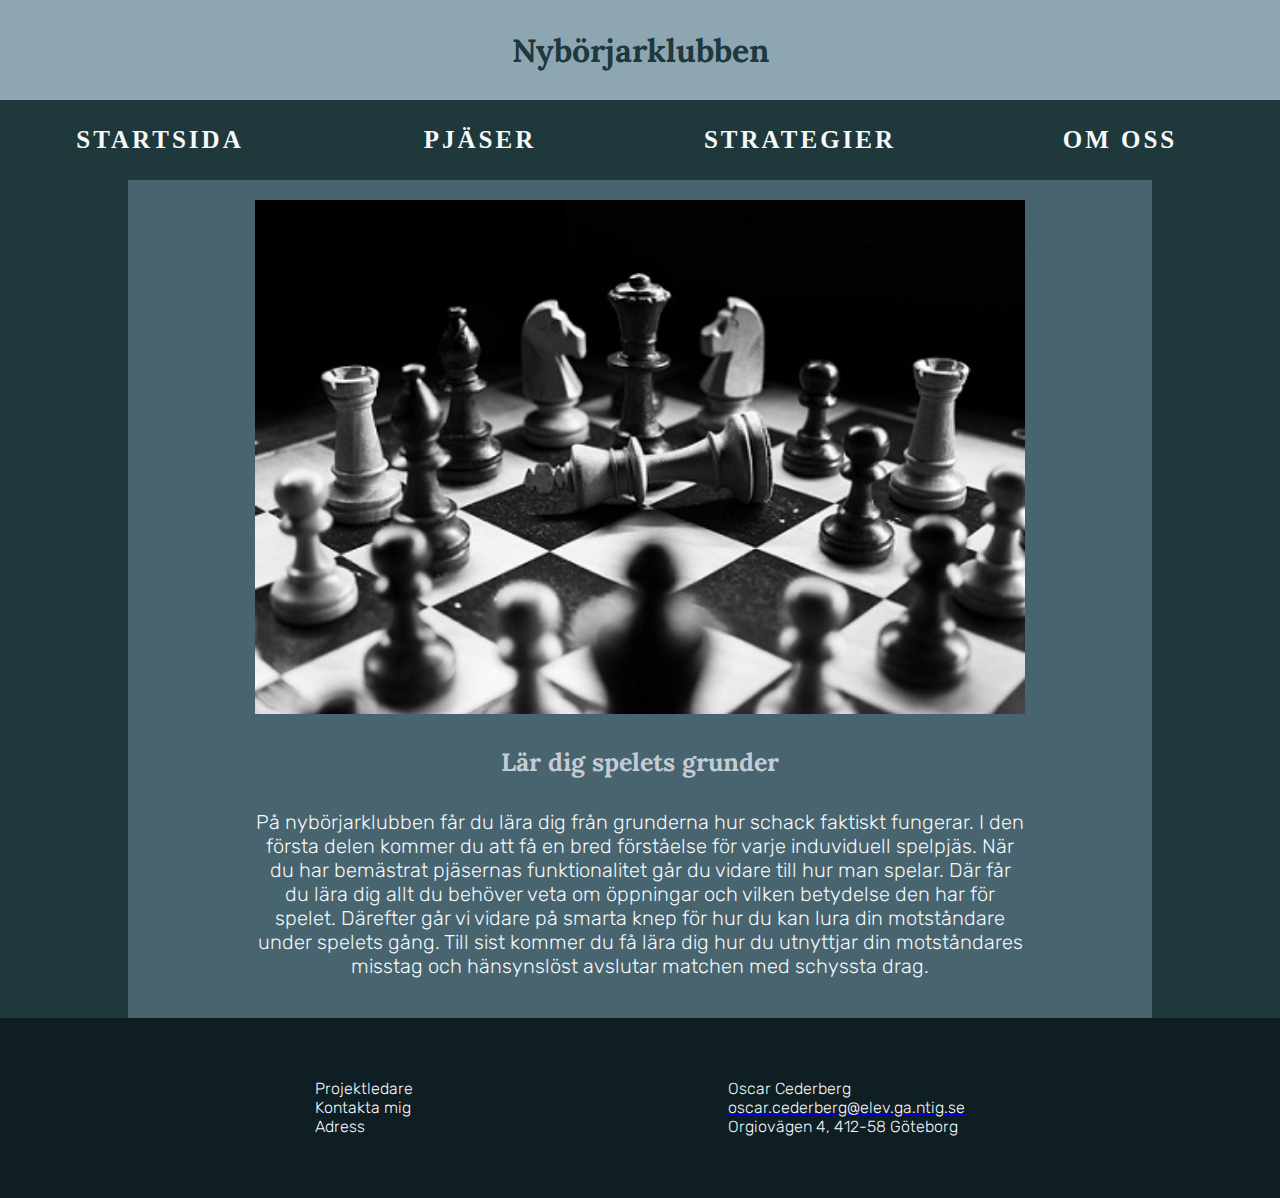
==== commit 353fb359: "fixat småproblem absolut överallt!" ====
--- a/index.html
+++ b/index.html
@@ -17,30 +17,75 @@
 
         <header>
             <h1 id="club_name">Nybörjarklubben</h1>
-        </header>
-
-        <nav>
-            <ul id="nav-links">
-                <li><a href="index.html"><h3>startsida</h3></a></li>
-                <li><a href="pieces.html"><h3>Pjäser</h3></a></li>
-                <li><a href="strategier.html"><h3>Strategier</h3></a></li>
-                <li><a href="kontakta_oss.html"><h3>Om Oss</h3></a></li>
-            </ul>
-
             <div id="burger">
                 <div id="line_1" class="burger_line"></div>
                 <div id="line_2" class="burger_line"></div>
                 <div id="line_3" class="burger_line"></div>
             </div>
+        </header>
+
+        <nav>
+            <ul id="nav-links">
+                <li>
+                    <a href="index.html">
+                        <h3>startsida</h3>
+                    </a>
+                </li>
+                <li>
+                    <a href="pieces.html">
+                        <h3>Pjäser</h3>
+                    </a>
+                </li>
+                <li>
+                    <a href="strategier.html">
+                        <h3>Strategier</h3>
+                    </a>
+                </li>
+                <li>
+                    <a href="om_oss.html">
+                        <h3>Om Oss</h3>
+                    </a>
+                </li>
+            </ul>
+
+
         </nav>
 
         <div id="center_start">
             <section id="start_section">
                 <img src="img/startsida.jpg" id="img_startsida" alt="Bild på ett schack-bräde">
                 <h2 class="start_text">Lär dig spelets grunder</h2>
-                <p class="start_text start_text2">På nybörjarklubben får du lära dig från grunderna hur schack faktiskt fungerar. I den första delen kommer du att få en bred förståelse för varje induviduell spelpjäs. När du har bemästrat pjäsernas funktionalitet går du vidare till hur man spelar. Där får du lära dig allt du behöver veta om öppningar och vilken betydelse den har för spelet. Därefter går vi vidare på smarta knep för hur du kan lura din motståndare under spelets gång. Till sist kommer du få lära dig hur du utnyttjar din motståndares misstag och hänsynslöst avslutar matchen med schyssta drag.</p>
+                <p class="start_text start_text2">På nybörjarklubben får du lära dig från grunderna hur schack faktiskt fungerar. I den första delen kommer du att få en bred förståelse för varje induviduell spelpjäs. När du har bemästrat pjäsernas funktionalitet går du vidare till hur
+                    man spelar. Där får du lära dig allt du behöver veta om öppningar och vilken betydelse den har för spelet. Därefter går vi vidare på smarta knep för hur du kan lura din motståndare under spelets gång. Till sist kommer du få lära dig
+                    hur du utnyttjar din motståndares misstag och hänsynslöst avslutar matchen med schyssta drag.</p>
             </section>
         </div>
+        <footer>
+            <ul>
+                <li>
+                    <p>Projektledare</p>
+                </li>
+                <li>
+                    <p>Kontakta mig</p>
+                </li>
+                <li>
+                    <p>Adress</p>
+                </li>
+            </ul>
+            <ul>
+                <li>
+                    <p>Oscar Cederberg</p>
+                </li>
+                <li>
+                    <a class="link_color" href="https://mail.google.com/" target="_blank">
+                        <p>oscar.cederberg@elev.ga.ntig.se</p>
+                    </a>
+                </li>
+                <li>
+                    <p>Orgiovägen 4, 412-58 Göteborg</p>
+                </li>
+            </ul>
+        </footer>
     </div>
 
     <script src="js/script.js"></script>
--- a/css/style.css
+++ b/css/style.css
@@ -5,14 +5,14 @@
 }
 
 body {
-background-color: #1e383c;
+    background-color: #1e383c;
 }
 
 p {
     color: #f6f8fa;
     font-family: 'Rubik', sans-serif;
     font-weight: lighter;
-    font-size: 85%;
+    font-size: 75%;
 }
 
 h1 {
@@ -38,6 +38,10 @@
     align-items: center;
     background-color: #8ea6b2;
     grid-area: na;
+    z-index: 3;
+    position: absolute;
+    right: 0;
+    z-index: 2;
 }
 
 #nav-links {
@@ -45,11 +49,10 @@
     flex-direction: column;
     justify-content: space-around;
     align-items: center;
-    height: 90vh;
+    height: 80vh;
     background-color: #1e383c;
     position: absolute;
-    right: 0px;
-    top: -90vh;
+    top: -80vh;
     width: 200px;
     list-style: none;
     transition: all 0.5s;
@@ -66,7 +69,7 @@
     font-weight: bold;
     font-size: 1.25rem;
     text-transform: uppercase;
-    width: 200px;
+    width: 12.5rem;
     height: 3rem;
     display: flex;
     justify-content: space-evenly;
@@ -81,7 +84,7 @@
 .burger_line {
     width: 25px;
     height: 3px;
-    background-color:#1e383c;
+    background-color: #1e383c;
     margin: 0.3rem;
     border-radius: 10%;
     transition: all 0.5s;
@@ -100,15 +103,16 @@
 }
 
 #burger {
-    margin-right: 5.46875rem;
     cursor: pointer;
+    position: absolute;
+    right: 20px;
 }
 
 #grid_wrapper {
     display: grid;
-    grid-template-columns: minmax(200px, 1fr) 200px;
-    grid-template-rows: 100px 1fr;
-    grid-template-areas: "he na" "ss ss";
+    grid-template-columns: minmax(200px, 1fr);
+    grid-template-rows: 20vh 1fr 20vh;
+    grid-template-areas: "he" "ss" "fo";
 }
 
 header {
@@ -117,22 +121,19 @@
     display: flex;
     justify-content: center;
     align-items: center;
-}
-
-#club_name{
+    z-index: 3;
+}
+
+#club_name {
     color: #1e383c;
     text-align: center;
-}
-
-#center_start{
+    position: absolute;
+}
+
+#center_start {
     grid-area: ss;
     display: flex;
     justify-content: center;
-}
-
-#start_section {
-    background-color: #47646f;
-    width: 90vw;
 }
 
 #img_startsida {
@@ -140,14 +141,16 @@
     width: 80vw;
 }
 
-#start_section{
-    display: flex;
-    flex-direction: column; 
-    align-items:center;
+#start_section {
+    display: flex;
+    flex-direction: column;
+    align-items: center;
     justify-content: space-evenly;
-}
-
-.start_text{
+    background-color: #47646f;
+    width: 90vw;
+}
+
+.start_text {
     margin-top: 2rem;
     margin-right: 4rem;
     margin-left: 4rem;
@@ -158,16 +161,17 @@
     margin-bottom: 2.5rem;
 }
 
-#center_pieces{
+#center_pieces {
     grid-area: ss;
     display: flex;
     justify-content: center;
 }
+
 #pieces_wrapper {
     display: grid;
     width: 90vw;
     grid-template-columns: 1fr 1fr;
-    grid-template-rows: repeat(6,200px);
+    grid-template-rows: repeat(6, 200px);
     grid-template-areas: "kb kt" "qb qt" "rb rt" "bb bt" "hb ht" "pb pt";
 }
 
@@ -181,70 +185,63 @@
     margin-bottom: 0.15625rem;
 }
 
+#queen_bild,
+#queen_text,
+#rook_bild,
+#rook_text,
+#bishop_bild,
+#bishop_text,
+#horse_bild,
+#horse_text,
+#pawn_bild,
+#pawn_text {
+    margin: 0.15625rem 0 0.15625rem;
+}
+
 #queen_bild {
     grid-area: qb;
     background-color: #47646f;
-    margin-bottom: 0.15625rem;
-    margin-top: 0.15625rem;
 }
 
 #queen_text {
     grid-area: qt;
     background-color: #47646f;
-    margin-bottom: 0.15625rem;
-    margin-top: 0.15625rem;
 }
 
 #rook_bild {
     grid-area: rb;
-    margin-bottom: 0.15625rem;
-    margin-top: 0.15625rem;
 }
 
 #rook_text {
     grid-area: rt;
-    margin-bottom: 0.15625rem;
-    margin-top: 0.15625rem;
 }
 
 #bishop_bild {
     grid-area: bb;
     background-color: #47646f;
-    margin-bottom: 0.15625rem;
-    margin-top: 0.15625rem;
 }
 
 #bishop_text {
     grid-area: bt;
     background-color: #47646f;
-    margin-bottom: 0.15625rem;
-    margin-top: 0.15625rem;
 }
 
 #horse_bild {
     grid-area: hb;
-    margin-bottom: 0.15625rem;
-    margin-top: 0.15625rem;
 }
 
 #horse_text {
     grid-area: ht;
-    margin-bottom: 0.15625rem;
-    margin-top: 0.15625rem;
 }
 
 #pawn_bild {
     grid-area: pb;
     background-color: #47646f;
-    margin-bottom: 0.15625rem;
-    margin-top: 0.15625rem;
 }
 
 #pawn_text {
     grid-area: pt;
     background-color: #47646f;
-    margin-bottom: 0.15625rem;
-    margin-top: 0.15625rem;
 }
 
 .pieces {
@@ -262,18 +259,18 @@
     width: auto;
 }
 
-#center_strategier{
-        grid-area: ss;
-        display: flex;
-        justify-content: center;
-    }
+#center_strategier {
+    grid-area: ss;
+    display: flex;
+    justify-content: center;
+}
 
 #strategier_wrapper {
     display: grid;
     margin: 1.25rem;
     grid-template-columns: 1fr 1fr;
     grid-template-rows: 70px 200px 70px 200px 70px 200px;
-    grid-template-areas: "op op" "bo to" "mg mg" "bm tm" "eg eg" "be te";
+    grid-template-areas: "op op" "bo to" "mg mg" "tm bm" "eg eg" "be te";
 }
 
 .rubriker_stratergier {
@@ -292,7 +289,7 @@
 }
 
 .strategier_bilder {
-    height: 24vw;
+    height: 20vw;
     width: auto;
     margin-bottom: 1.25rem;
 }
@@ -306,7 +303,6 @@
 #mid_game {
     grid-area: mg;
     background-color: #8ea6b2;
-    
 }
 
 #bild_mid {
@@ -344,66 +340,110 @@
     text-align: center;
 }
 
+#center_om_oss {
+    grid-area: ss;
+    display: flex;
+    justify-content: center;
+}
+
+#om_oss_section {
+    display: flex;
+    flex-direction: column;
+    align-items: center;
+    justify-content: space-evenly;
+    background-color: #47646f;
+    width: 90vw;
+}
+
+#img_om_oss {
+    height: auto;
+    width: 80vw;
+}
+
+.om_oss_titel {
+    margin-top: 2rem;
+    margin-bottom: 2rem;
+}
+
+.om_oss_text {
+    margin-right: 4rem;
+    margin-left: 4rem;
+    text-align: center;
+}
+
+#social_medias {
+    display: flex;
+    justify-content: space-evenly;
+    flex-wrap: wrap;
+    padding: 1.875rem;
+}
+
+.social_media_logo {
+    height: 8vh;
+    width: auto;
+    margin: 1rem;
+}
+
+footer {
+    height: 20vh;
+    width: 100%;
+    display: flex;
+    justify-content: space-evenly;
+    align-items: center;
+    background: #02060b83;
+    font-family: 'Rubik', sans-serif;
+    color: #8ea6b2;
+    font-size: large;
+    grid-area: fo;
+}
+
+ul {
+    list-style: none;
+}
+
+footer p {
+    font-size: 1rem;
+}
+
+#gmap_canvas {
+    height: 50vh;
+    width: 70vw;
+}
+
 @media screen and (min-width: 800px) {
-    
-    p{
+    p {
         font-size: 1.25rem;
     }
-
     #burger {
         display: none;
     }
     #grid_wrapper {
-        display: grid;
         grid-template-columns: 1fr;
         grid-template-rows: 100px 1fr;
-        grid-template-areas: 
-        "he"  
-        "ss";
     }
     #nav-links {
         flex-direction: row;
-        justify-content: space-around;
-        align-items: center;
         height: 80px;
         background-color: #1e383c;
-        position: absolute;
         top: 100px;
         width: 100vw;
     }
-
-    #start_section{
-        display: flex;
-        flex-direction: column; 
-        align-items:center;
-        justify-content: space-evenly;
-    }
-
-    .start_text{
-        margin-top: 2rem;
+    #start_section {
+        width: 80vw;
+        margin-top: 5rem;
+    }
+    .start_text {
         margin-right: 8rem;
         margin-left: 8rem;
-        text-align: center;
-    }
-
-    .start_text2 {
-        margin-bottom: 2.5rem;
-    }
-
-    #start_section{
-        width: 80vw;
-        margin-top: 6.25rem;
     }
     #img_startsida {
         margin-top: 1.25rem;
         width: 70vw;
-        height: auto;
     }
     .nav-active {
         transform: none;
     }
     #pieces_wrapper {
-        display: grid;
         width: 80vw;
         margin-top: 5rem;
         margin-bottom: 1.25rem;
@@ -411,107 +451,83 @@
         grid-template-rows: 300px 300px 300px;
         grid-template-areas: "kb kt qb qt" "rb rt bb bt" "hb ht pb pt";
     }
-
+    #queen_bild,
+    #queen_text,
+    #rook_bild,
+    #rook_text,
+    #bishop_bild,
+    #bishop_text,
+    #horse_bild,
+    #horse_text,
+    #pawn_bild,
+    #pawn_text {
+        margin: 0.3125rem 0 0.3125rem 0;
+    }
     #king_bild {
-        grid-area: kb;
         margin-bottom: 0.3125rem;
     }
-    
     #king_text {
-        grid-area: kt;
         margin-right: 0.3125rem;
         margin-bottom: 0.3125rem;
     }
-
     #queen_bild {
-        grid-area: qb;
         margin-left: 0.3125rem;
-        margin-bottom: 0.3125rem;
         margin-top: 0rem;
     }
-    
     #queen_text {
-        grid-area: qt;
-        margin-bottom: 0.3125rem;
         margin-top: 0rem;
     }
-
     #rook_bild {
-        grid-area: rb;
         background-color: #47646f;
-        margin-bottom: 0.3125rem;
-        margin-top: 0.3125rem;
-    }
-    
+    }
     #rook_text {
-        grid-area: rt;
         background-color: #47646f;
         margin-right: 0.3125rem;
-        margin-bottom: 0.3125rem;
-        margin-top: 0.3125rem;
-    }
-    
+    }
     #bishop_bild {
-        grid-area: bb;
         background-color: #788c96;
         margin-left: 0.3125rem;
-        margin-bottom: 0.3125rem;
-        margin-top: 0.3125rem;
-    }
-    
+    }
     #bishop_text {
-        grid-area: bt;
         background-color: #788c96;
-        margin-bottom: 0.3125rem;
-        margin-top: 0.3125rem;
-    }
-    
+    }
     #horse_bild {
-        grid-area: hb;
         margin-bottom: 0.625rem;
-        margin-top: 0.3125rem;
-    }
-
+    }
     #horse_text {
-        grid-area: ht;
         margin-right: 0.3125rem;
         margin-bottom: 0.625rem;
-        margin-top: 0.3125rem;
-    } 
-
+    }
     #pawn_bild {
-        grid-area: pb;
         margin-left: 0.3125rem;
         margin-bottom: 0.625rem;
-        margin-top: 0.3125rem;
-    }
-    
+    }
     #pawn_text {
-        grid-area: pt;
         margin-bottom: 0.625rem;
-        margin-top: 0.3125rem;
-    }
-    .center_the_pieces_wrapper {
-        display: flex;
-        justify-content: center;
-    }
-    
+    }
     #strategier_wrapper {
-        display: grid;
         width: 80vw;
         grid-template-columns: 1fr 1fr;
         grid-template-rows: 80px 500px 80px 500px 80px 500px;
         grid-template-areas: "op op" "bo to" "mg mg" "bm tm" "eg eg" "be te";
-        margin-top: 6.25rem;
-    }
-
-    #openings {
-        grid-area: op;
-    }
-
-}
-
-@media screen and (min-width: 1100px){
+        margin-top: 5rem;
+    }
+    #om_oss_section {
+        width: 80vw;
+        margin-top: 5rem;
+    }
+    #img_om_oss {
+        margin-top: 1.25rem;
+        width: 70vw;
+        height: auto;
+    }
+    #gmap_canvas {
+        height: 56vh;
+        width: 60vw;
+    }
+}
+
+@media screen and (min-width: 1100px) {
     #img_startsida {
         width: 770px;
     }
